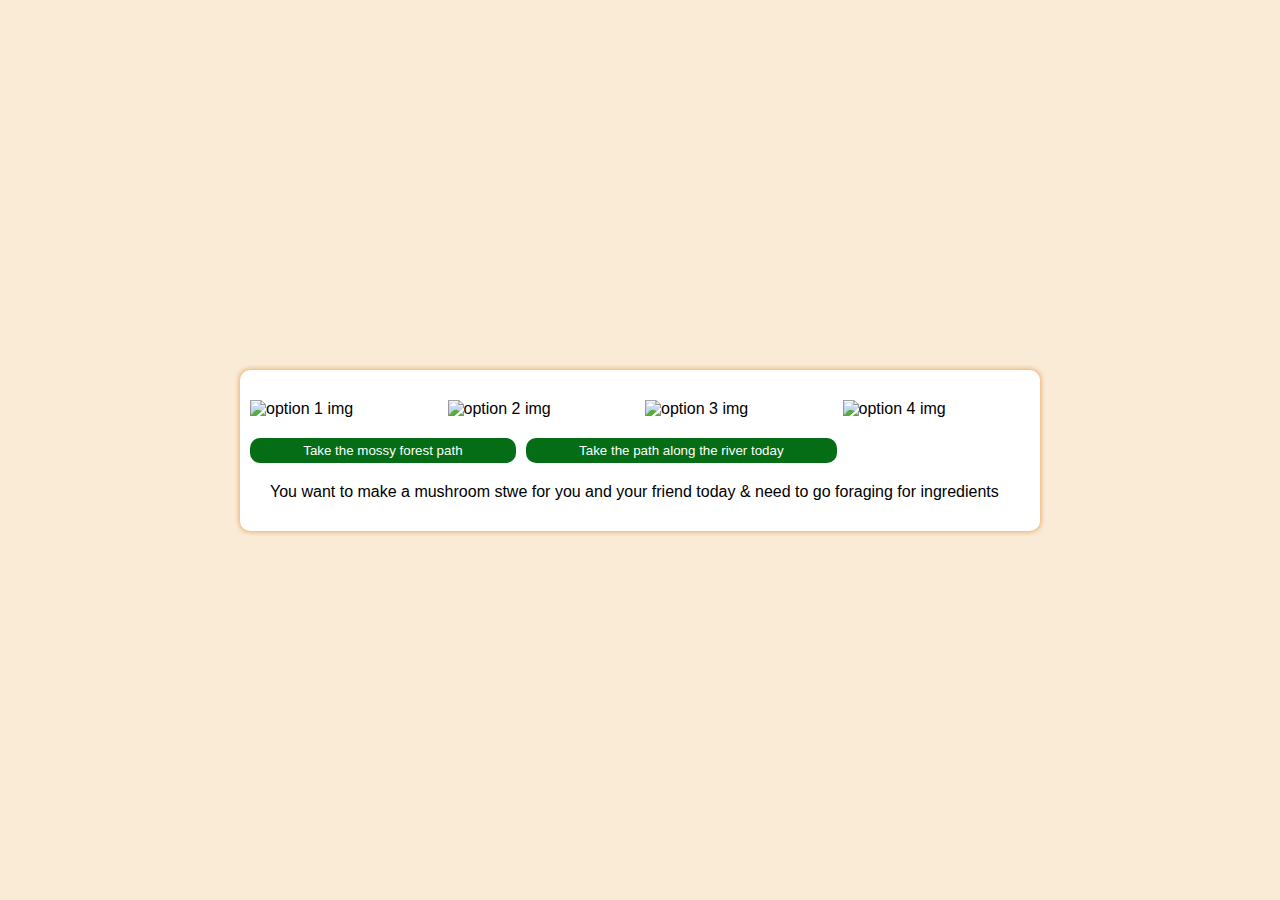
==== index.html @ 5f049481 "move html to root folder" ====
<!DOCTYPE html>
<html lang="en">
<head>
  <meta charset="UTF-8">
  <meta http-equiv="X-UA-Compatible" content="IE=edge">
  <meta name="viewport" content="width=device-width, initial-scale=1.0">
  <script src="./js/app.js" type="module"></script>
  <link rel="stylesheet" href="./css/style.css">
  <title>Foraging Adventure</title>
</head>
<body>
    <div class="container">
      <div id="option-imgs" class="img-grid">
        <img src="" alt="option 1 img">
        <img src="" alt="option 2 img">
        <img src="" alt="option 3 img">
        <img src="" alt="option 4 img">
      </div>
    <div id="option-btns" class="btn-grid">
      <button class="btn">Option 1</button>
      <button class="btn">Option 2</button>
      <button class="btn">Option 3</button>
      <button class="btn">Option 4</button>
    </div>
    <div id="story-text">Story Text</div>
  </div>
</body>
</html>
---- css/style.css ----
*, *::before, *::after {
  box-sizing: border-box;
  font-family: 'Gill Sans', 'Gill Sans MT','Calibri', 'Trebuchet MS', sans-serif;
}

body {
  padding: 0;
  margin: 0;
  display: flex;
  justify-content: center;
  align-items: center;
  width: 100vw;
  height: 100vh;
  background-color:antiquewhite;
}
.container{
  width: 800px;
  max-width: 80%;
  background-color: #ffffff;
  padding: 10px;
  margin: 10px;
  border-radius: 10px;
  box-shadow: #e7ae6d 0 0 5px 1px;
}
#story-text {
  padding: 20px;
}
.btn-grid {
  display: grid;
  grid-template-columns: repeat(4, auto);
  gap: 10px;
  margin-top: 20px;
}
.btn {
  background-color: rgb(4, 109, 21);
  border: none;
  color: #ffffff;
  padding: 5px 10px;
  border-radius: 10px;
}
.btn:hover {
  box-shadow: rgb(9, 225, 45) 0 0 5px 1px;
}
.img-grid {
  display: grid;
  grid-template-columns: repeat(4, auto);
  gap: 10px;
  margin-top: 20px;
}
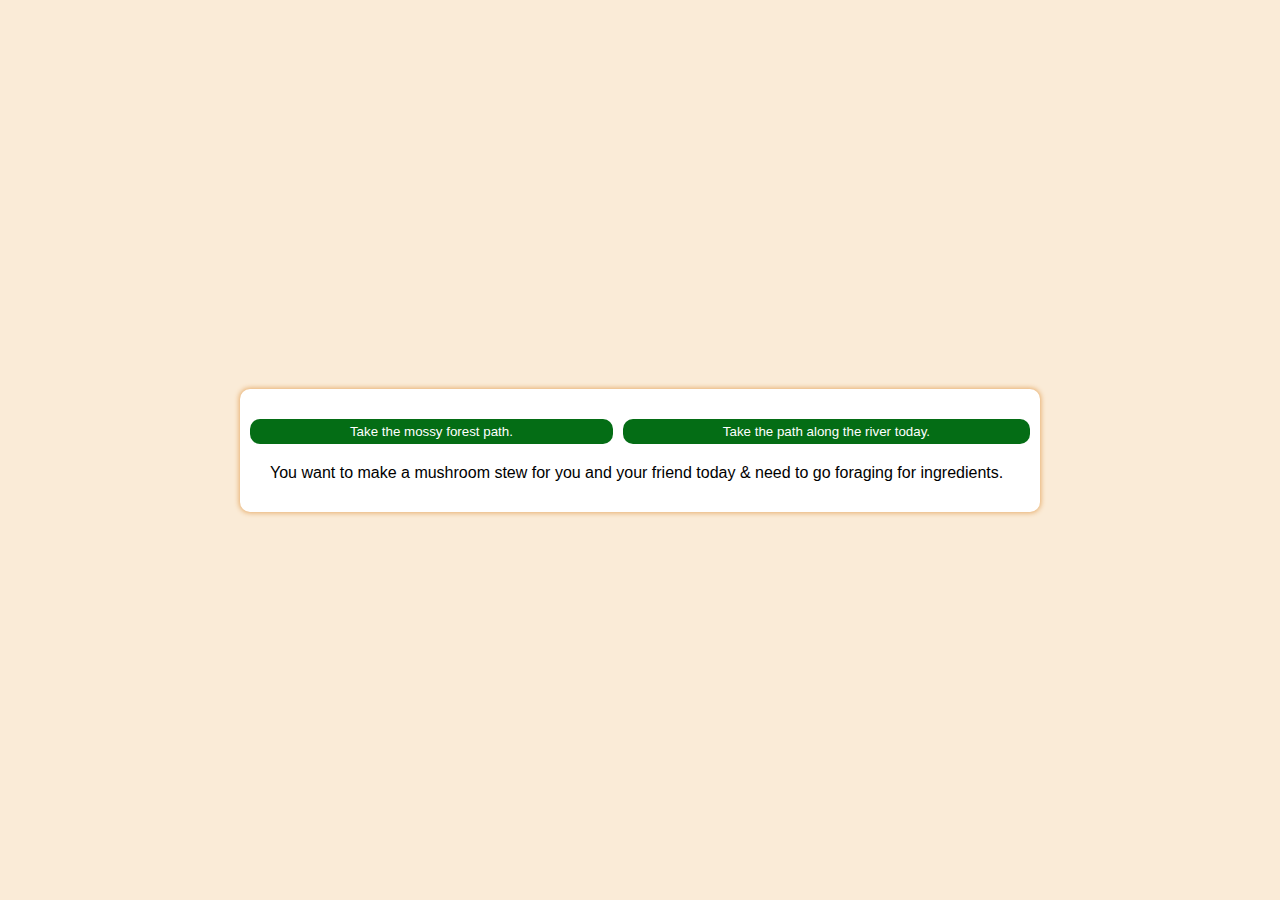
==== commit 7d667dc3: "fixed required player state bug" ====
--- a/index.html
+++ b/index.html
@@ -10,17 +10,13 @@
 </head>
 <body>
     <div class="container">
-      <div id="option-imgs" class="img-grid">
+      <!-- <div id="option-imgs" class="img-grid">
         <img src="" alt="option 1 img">
         <img src="" alt="option 2 img">
         <img src="" alt="option 3 img">
         <img src="" alt="option 4 img">
-      </div>
+      </div> -->
     <div id="option-btns" class="btn-grid">
-      <button class="btn">Option 1</button>
-      <button class="btn">Option 2</button>
-      <button class="btn">Option 3</button>
-      <button class="btn">Option 4</button>
     </div>
     <div id="story-text">Story Text</div>
   </div>
--- a/css/style.css
+++ b/css/style.css
@@ -27,7 +27,7 @@
 }
 .btn-grid {
   display: grid;
-  grid-template-columns: repeat(4, auto);
+  grid-template-columns: repeat(2, auto);
   gap: 10px;
   margin-top: 20px;
 }
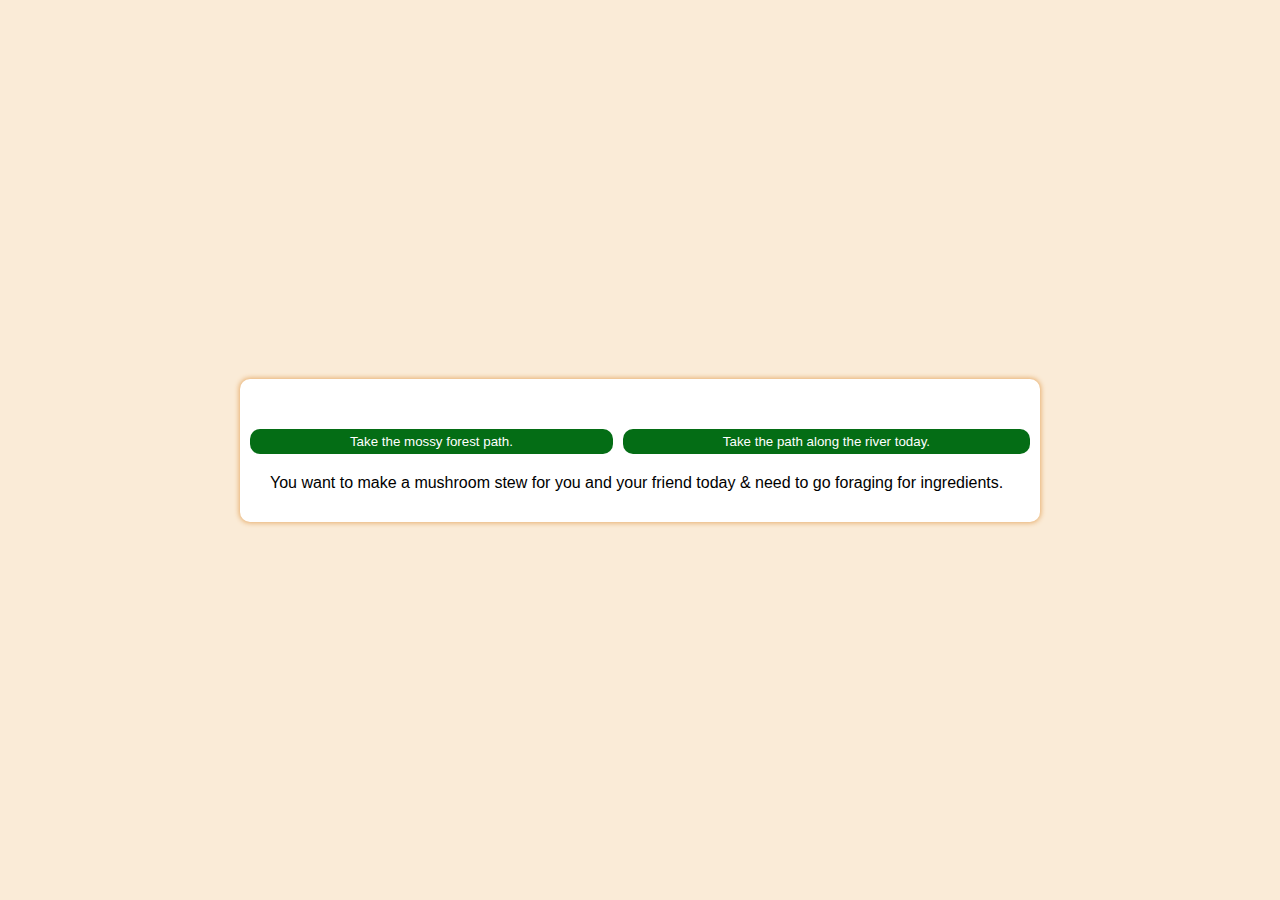
==== commit 574ab5bf: "add images to story parts so they can be accessed to display with a function" ====
--- a/index.html
+++ b/index.html
@@ -5,17 +5,17 @@
   <meta http-equiv="X-UA-Compatible" content="IE=edge">
   <meta name="viewport" content="width=device-width, initial-scale=1.0">
   <script src="./js/app.js" type="module"></script>
+  <link
+    rel="stylesheet"
+    href="https://cdnjs.cloudflare.com/ajax/libs/animate.css/4.1.1/animate.min.css"
+  />
   <link rel="stylesheet" href="./css/style.css">
   <title>Foraging Adventure</title>
 </head>
 <body>
     <div class="container">
-      <!-- <div id="option-imgs" class="img-grid">
-        <img src="" alt="option 1 img">
-        <img src="" alt="option 2 img">
-        <img src="" alt="option 3 img">
-        <img src="" alt="option 4 img">
-      </div> -->
+      <div id="option-imgs" class="img-grid">
+      </div>
     <div id="option-btns" class="btn-grid">
     </div>
     <div id="story-text">Story Text</div>
--- a/css/style.css
+++ b/css/style.css
@@ -47,3 +47,4 @@
   gap: 10px;
   margin-top: 20px;
 }
+
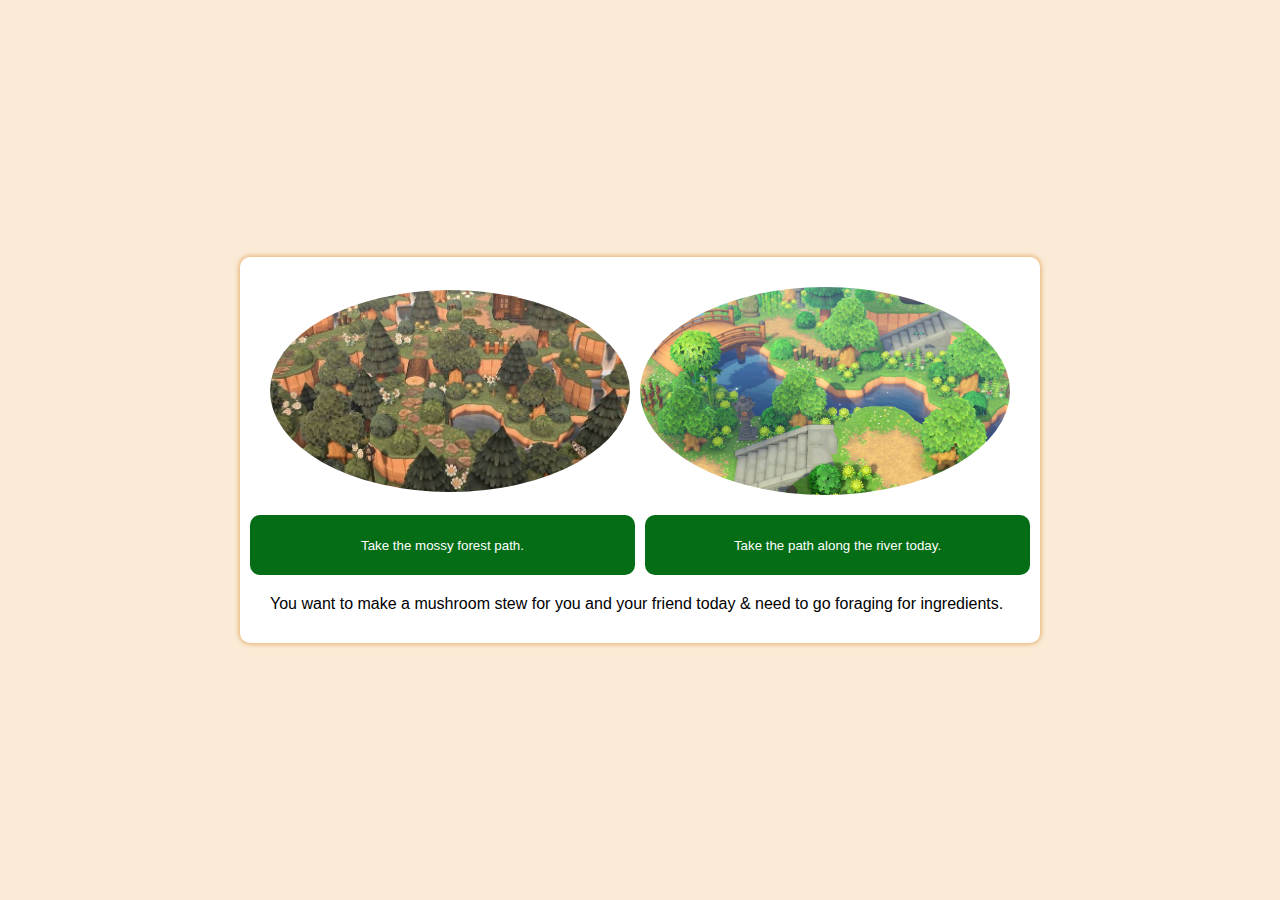
==== commit 169a76e1: "fix css, read me, js, story data, html" ====
--- a/index.html
+++ b/index.html
@@ -11,8 +11,10 @@
   />
   <link rel="stylesheet" href="./css/style.css">
   <title>Foraging Adventure</title>
+  <link rel="icon" type="image/x-icon" href="./img/mush-favicon.png">
 </head>
 <body>
+  <img src="" alt="">
     <div class="container">
       <div id="option-imgs" class="img-grid">
       </div>
@@ -20,5 +22,6 @@
     </div>
     <div id="story-text">Story Text</div>
   </div>
+
 </body>
 </html>--- a/css/style.css
+++ b/css/style.css
@@ -26,8 +26,9 @@
   padding: 20px;
 }
 .btn-grid {
-  display: grid;
-  grid-template-columns: repeat(2, auto);
+  display: flex;
+  align-items: center;
+  justify-content: center;
   gap: 10px;
   margin-top: 20px;
 }
@@ -37,14 +38,23 @@
   color: #ffffff;
   padding: 5px 10px;
   border-radius: 10px;
+  width: 50%;
+  height: 60px;
 }
 .btn:hover {
   box-shadow: rgb(9, 225, 45) 0 0 5px 1px;
 }
 .img-grid {
-  display: grid;
-  grid-template-columns: repeat(4, auto);
+  display: flex;
   gap: 10px;
-  margin-top: 20px;
+  margin: 20px;
+  align-items: center;
+  justify-content: center;
 }
 
+.img {
+  border-radius: 50%;
+  max-width: 50%;
+  min-width: 33%;
+}
+
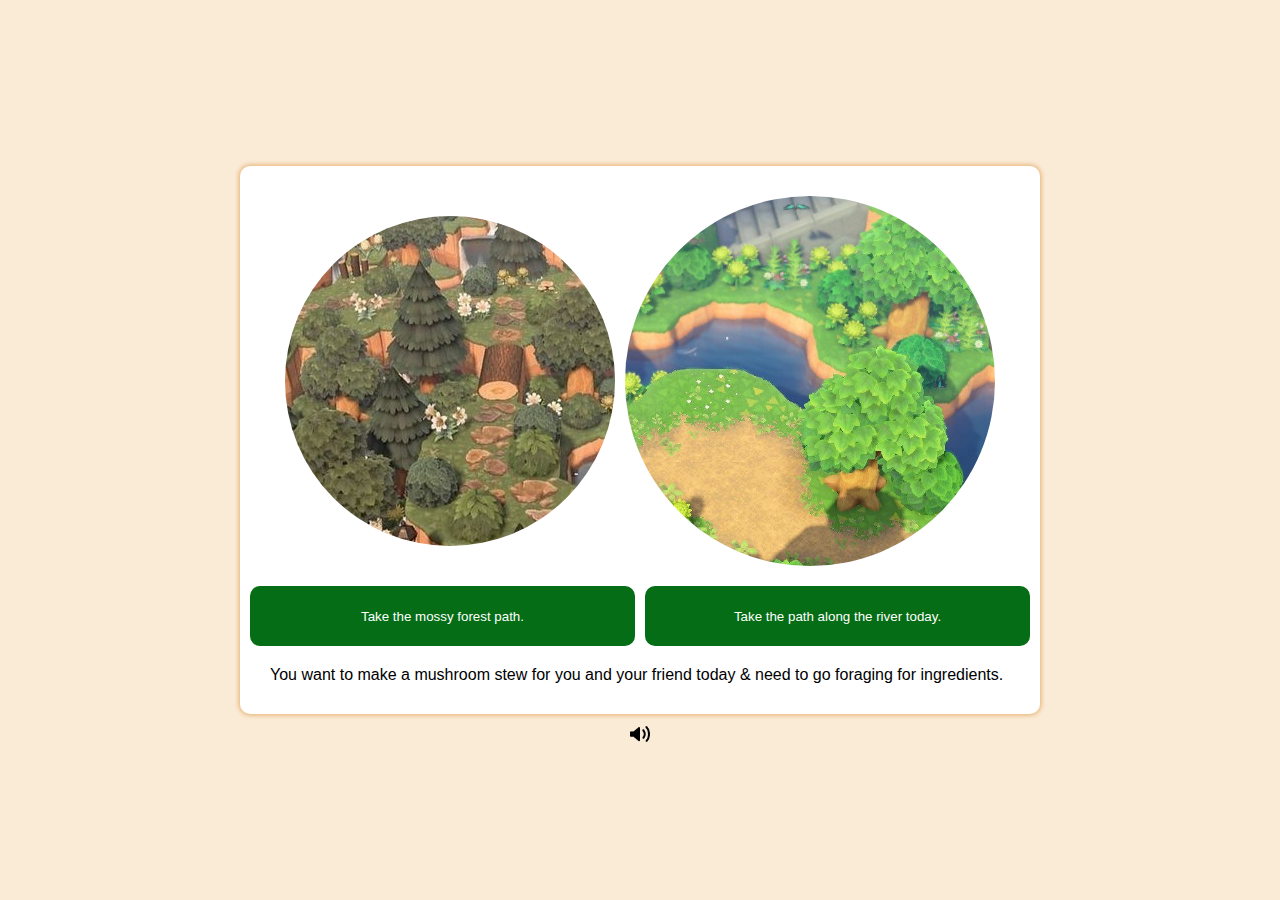
==== commit 8cb79c0b: "add audio & button & event listener to start audio" ====
--- a/index.html
+++ b/index.html
@@ -14,7 +14,6 @@
   <link rel="icon" type="image/x-icon" href="./img/mush-favicon.png">
 </head>
 <body>
-  <img src="" alt="">
     <div class="container">
       <div id="option-imgs" class="img-grid">
       </div>
@@ -22,6 +21,9 @@
     </div>
     <div id="story-text">Story Text</div>
   </div>
+  <div id id="audio-play" class="audio-btn">
+    <img  width="20px" height="20px"src="./img/play-sound.png" alt="playsound button" id="audio-play" class="audio-btn">
+  </div>
 
 </body>
 </html>--- a/css/style.css
+++ b/css/style.css
@@ -4,6 +4,8 @@
 }
 
 body {
+  display: flex;
+  flex-flow: column;
   padding: 0;
   margin: 0;
   display: flex;
@@ -12,6 +14,12 @@
   width: 100vw;
   height: 100vh;
   background-color:antiquewhite;
+  background-image: url("./img/background.jpg");
+}
+.audio-btn{
+  display: flex;
+  align-items: flex-end;
+  justify-content: flex-end;
 }
 .container{
   width: 800px;
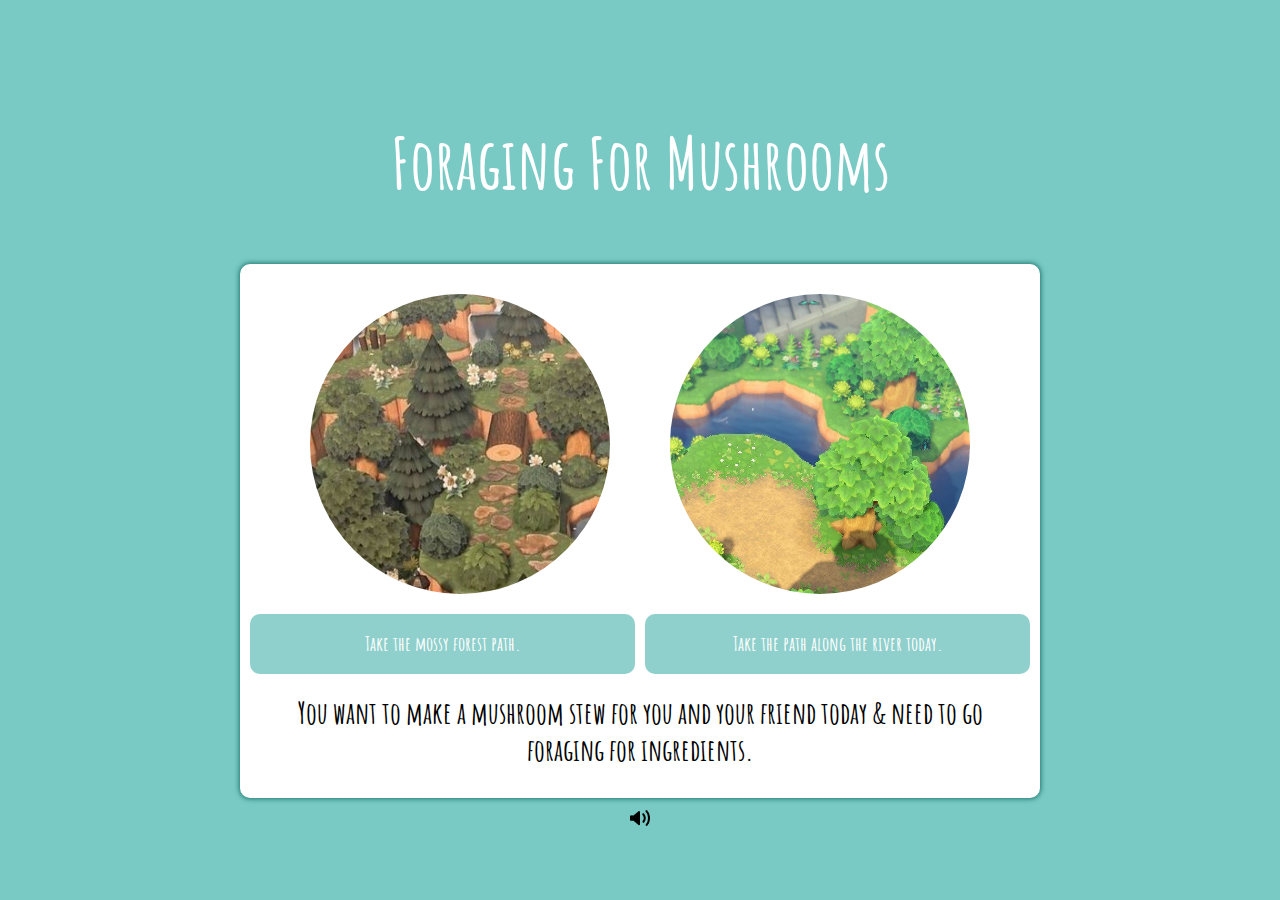
==== commit 34733d51: "update styling colors & add header & add font" ====
--- a/index.html
+++ b/index.html
@@ -10,10 +10,14 @@
     href="https://cdnjs.cloudflare.com/ajax/libs/animate.css/4.1.1/animate.min.css"
   />
   <link rel="stylesheet" href="./css/style.css">
+  <link rel="preconnect" href="https://fonts.googleapis.com">
+<link rel="preconnect" href="https://fonts.gstatic.com" crossorigin>
+<link href="https://fonts.googleapis.com/css2?family=Amatic+SC:wght@400;700&display=swap" rel="stylesheet">
   <title>Foraging Adventure</title>
   <link rel="icon" type="image/x-icon" href="./img/mush-favicon.png">
 </head>
 <body>
+  <h1>Foraging For Mushrooms</h1>
     <div class="container">
       <div id="option-imgs" class="img-grid">
       </div>
--- a/css/style.css
+++ b/css/style.css
@@ -13,8 +13,13 @@
   align-items: center;
   width: 100vw;
   height: 100vh;
-  background-color:antiquewhite;
-  background-image: url("./img/background.jpg");
+  background-color:rgb(121,202,196);
+}
+h1{
+  color:#ffffff;
+  font-family: 'Amatic SC', cursive;
+  font-weight: 700;
+  font-size: 70px;
 }
 .audio-btn{
   display: flex;
@@ -28,10 +33,17 @@
   padding: 10px;
   margin: 10px;
   border-radius: 10px;
-  box-shadow: #e7ae6d 0 0 5px 1px;
+  box-shadow: rgb(34, 119, 113) 0 0 5px 1px;
 }
 #story-text {
+  display: flex;
+  align-items: center;
+  justify-content: center;
+  font-family: 'Amatic SC', cursive;
+  font-weight: 700;
+  font-size: 30px;
   padding: 20px;
+  text-align: center;
 }
 .btn-grid {
   display: flex;
@@ -41,20 +53,23 @@
   margin-top: 20px;
 }
 .btn {
-  background-color: rgb(4, 109, 21);
+  background-color: rgb(143,207,204);
   border: none;
   color: #ffffff;
   padding: 5px 10px;
   border-radius: 10px;
   width: 50%;
   height: 60px;
+  font-family: 'Amatic SC', cursive;
+  font-weight: 700;
+  font-size: 20px;
 }
 .btn:hover {
-  box-shadow: rgb(9, 225, 45) 0 0 5px 1px;
+  box-shadow: rgb(34, 119, 113) 0 0 5px 1px;
 }
 .img-grid {
   display: flex;
-  gap: 10px;
+  gap: 60px;
   margin: 20px;
   align-items: center;
   justify-content: center;
@@ -62,7 +77,7 @@
 
 .img {
   border-radius: 50%;
-  max-width: 50%;
-  min-width: 33%;
+  max-width: 300px;
+  min-height: 300px;
 }
 
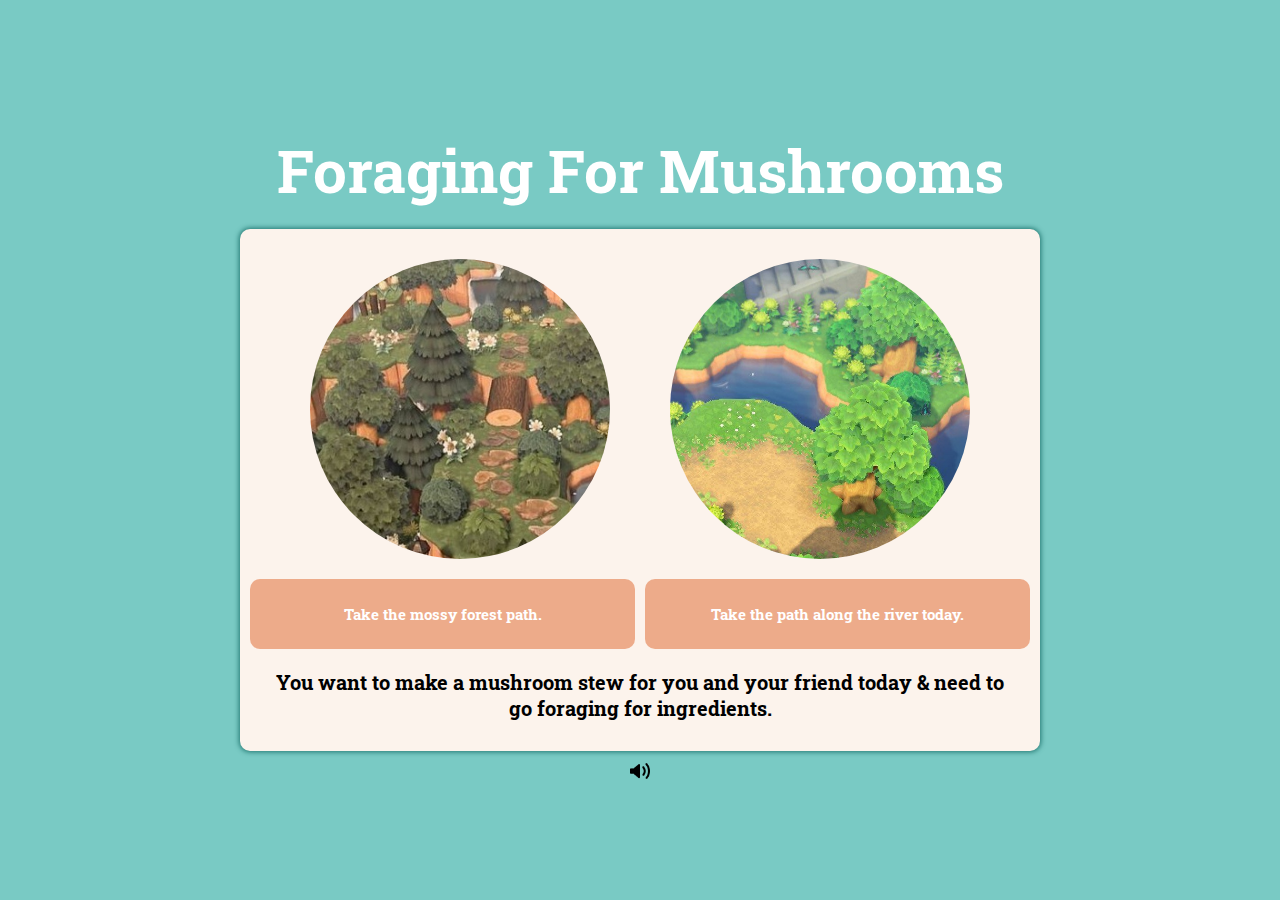
==== commit 0f57ab91: "change font & colors & adjust sizing of fonts & update read me & corrected grammar and spelling in s" ====
--- a/index.html
+++ b/index.html
@@ -11,8 +11,8 @@
   />
   <link rel="stylesheet" href="./css/style.css">
   <link rel="preconnect" href="https://fonts.googleapis.com">
-<link rel="preconnect" href="https://fonts.gstatic.com" crossorigin>
-<link href="https://fonts.googleapis.com/css2?family=Amatic+SC:wght@400;700&display=swap" rel="stylesheet">
+  <link rel="preconnect" href="https://fonts.gstatic.com" crossorigin>
+  <link href="https://fonts.googleapis.com/css2?family=Roboto+Slab:wght@400;700&display=swap" rel="stylesheet">
   <title>Foraging Adventure</title>
   <link rel="icon" type="image/x-icon" href="./img/mush-favicon.png">
 </head>
--- a/css/style.css
+++ b/css/style.css
@@ -17,9 +17,16 @@
 }
 h1{
   color:#ffffff;
-  font-family: 'Amatic SC', cursive;
+  font-family: 'Roboto Slab', serif;
   font-weight: 700;
-  font-size: 70px;
+  font-size: 60px;
+  margin: 10px;
+}
+h2{
+  color:#ffffff;
+  font-family: 'Roboto Slab', serif;
+  font-weight: 700;
+  font-size: 30px;
 }
 .audio-btn{
   display: flex;
@@ -29,7 +36,7 @@
 .container{
   width: 800px;
   max-width: 80%;
-  background-color: #ffffff;
+  background-color: rgb(252,243,236);
   padding: 10px;
   margin: 10px;
   border-radius: 10px;
@@ -39,9 +46,9 @@
   display: flex;
   align-items: center;
   justify-content: center;
-  font-family: 'Amatic SC', cursive;
+  font-family: 'Roboto Slab', serif;
   font-weight: 700;
-  font-size: 30px;
+  font-size: 20px;
   padding: 20px;
   text-align: center;
 }
@@ -53,20 +60,18 @@
   margin-top: 20px;
 }
 .btn {
-  background-color: rgb(143,207,204);
+  background-color: rgb(237,171,138);
   border: none;
   color: #ffffff;
   padding: 5px 10px;
   border-radius: 10px;
   width: 50%;
-  height: 60px;
-  font-family: 'Amatic SC', cursive;
+  height: 70px;
+  font-family: 'Roboto Slab', serif;
   font-weight: 700;
-  font-size: 20px;
+  font-size: 15px;
 }
-.btn:hover {
-  box-shadow: rgb(34, 119, 113) 0 0 5px 1px;
-}
+
 .img-grid {
   display: flex;
   gap: 60px;
